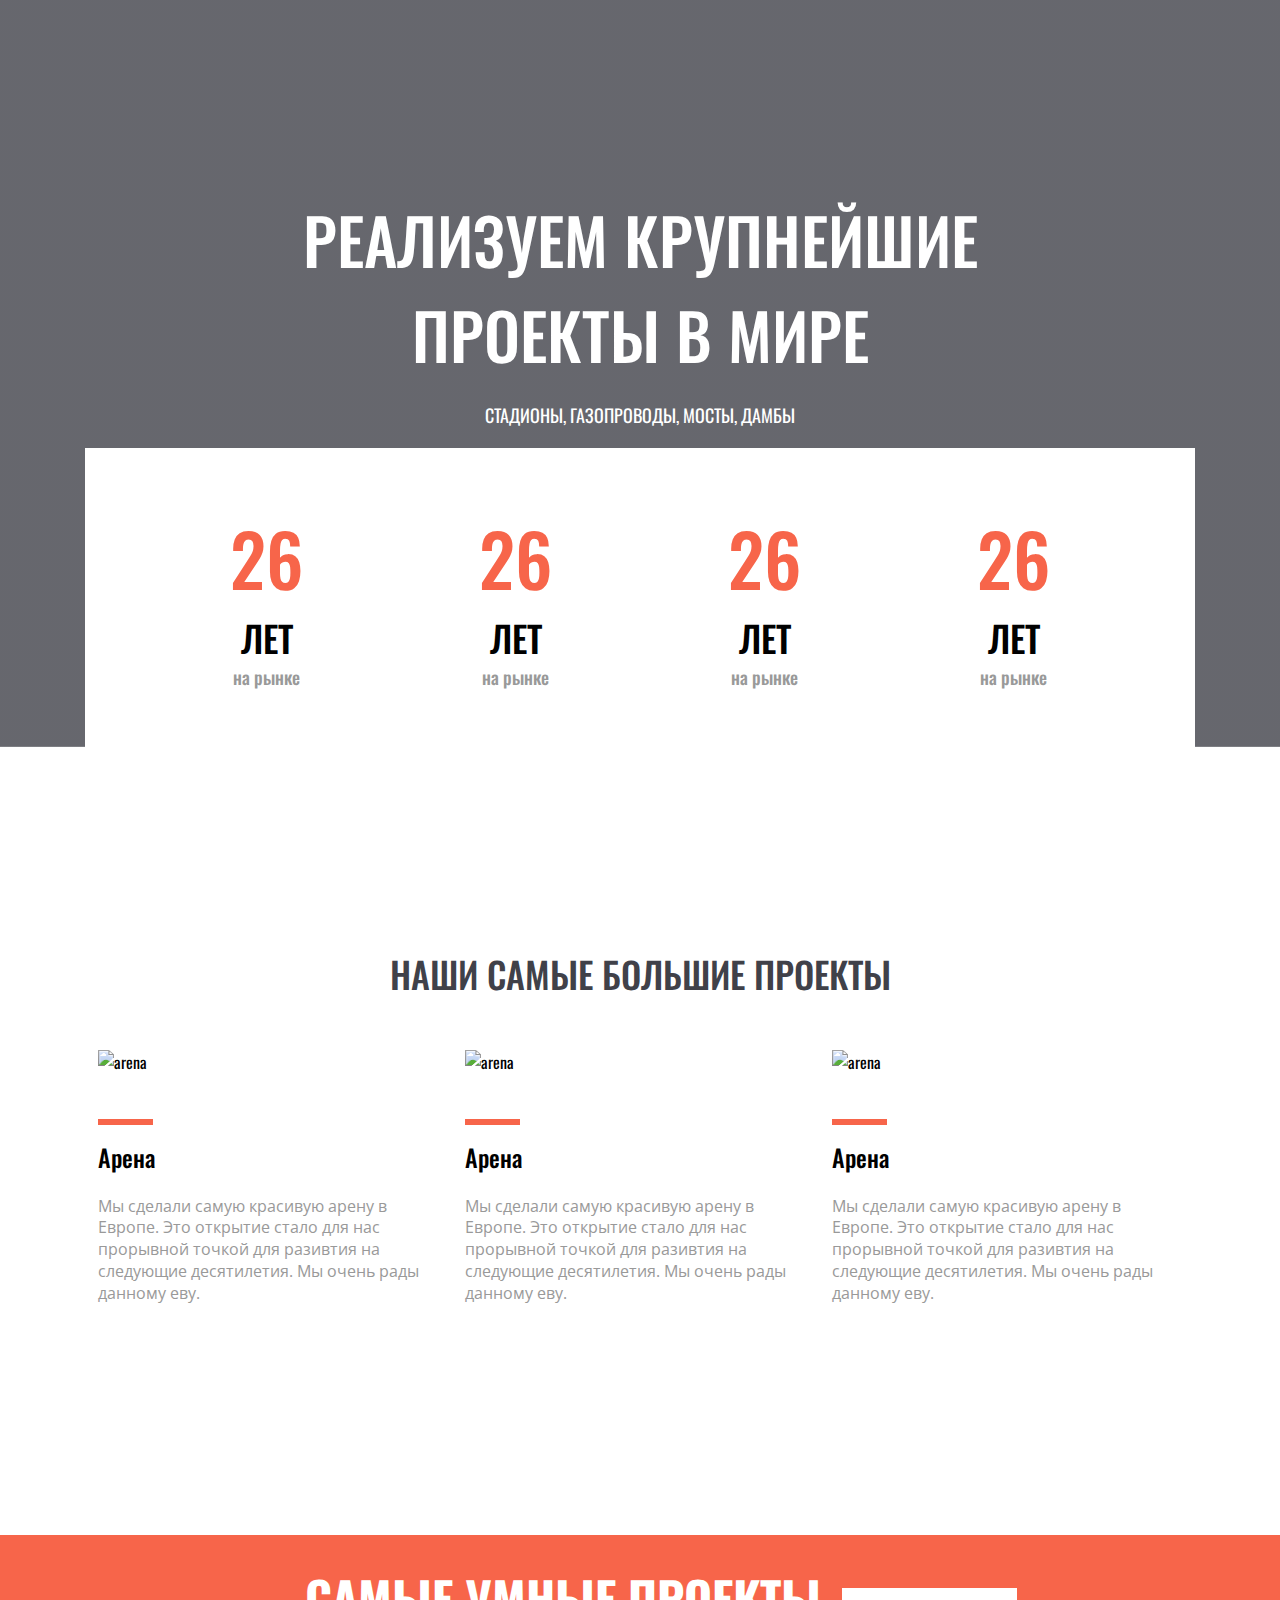
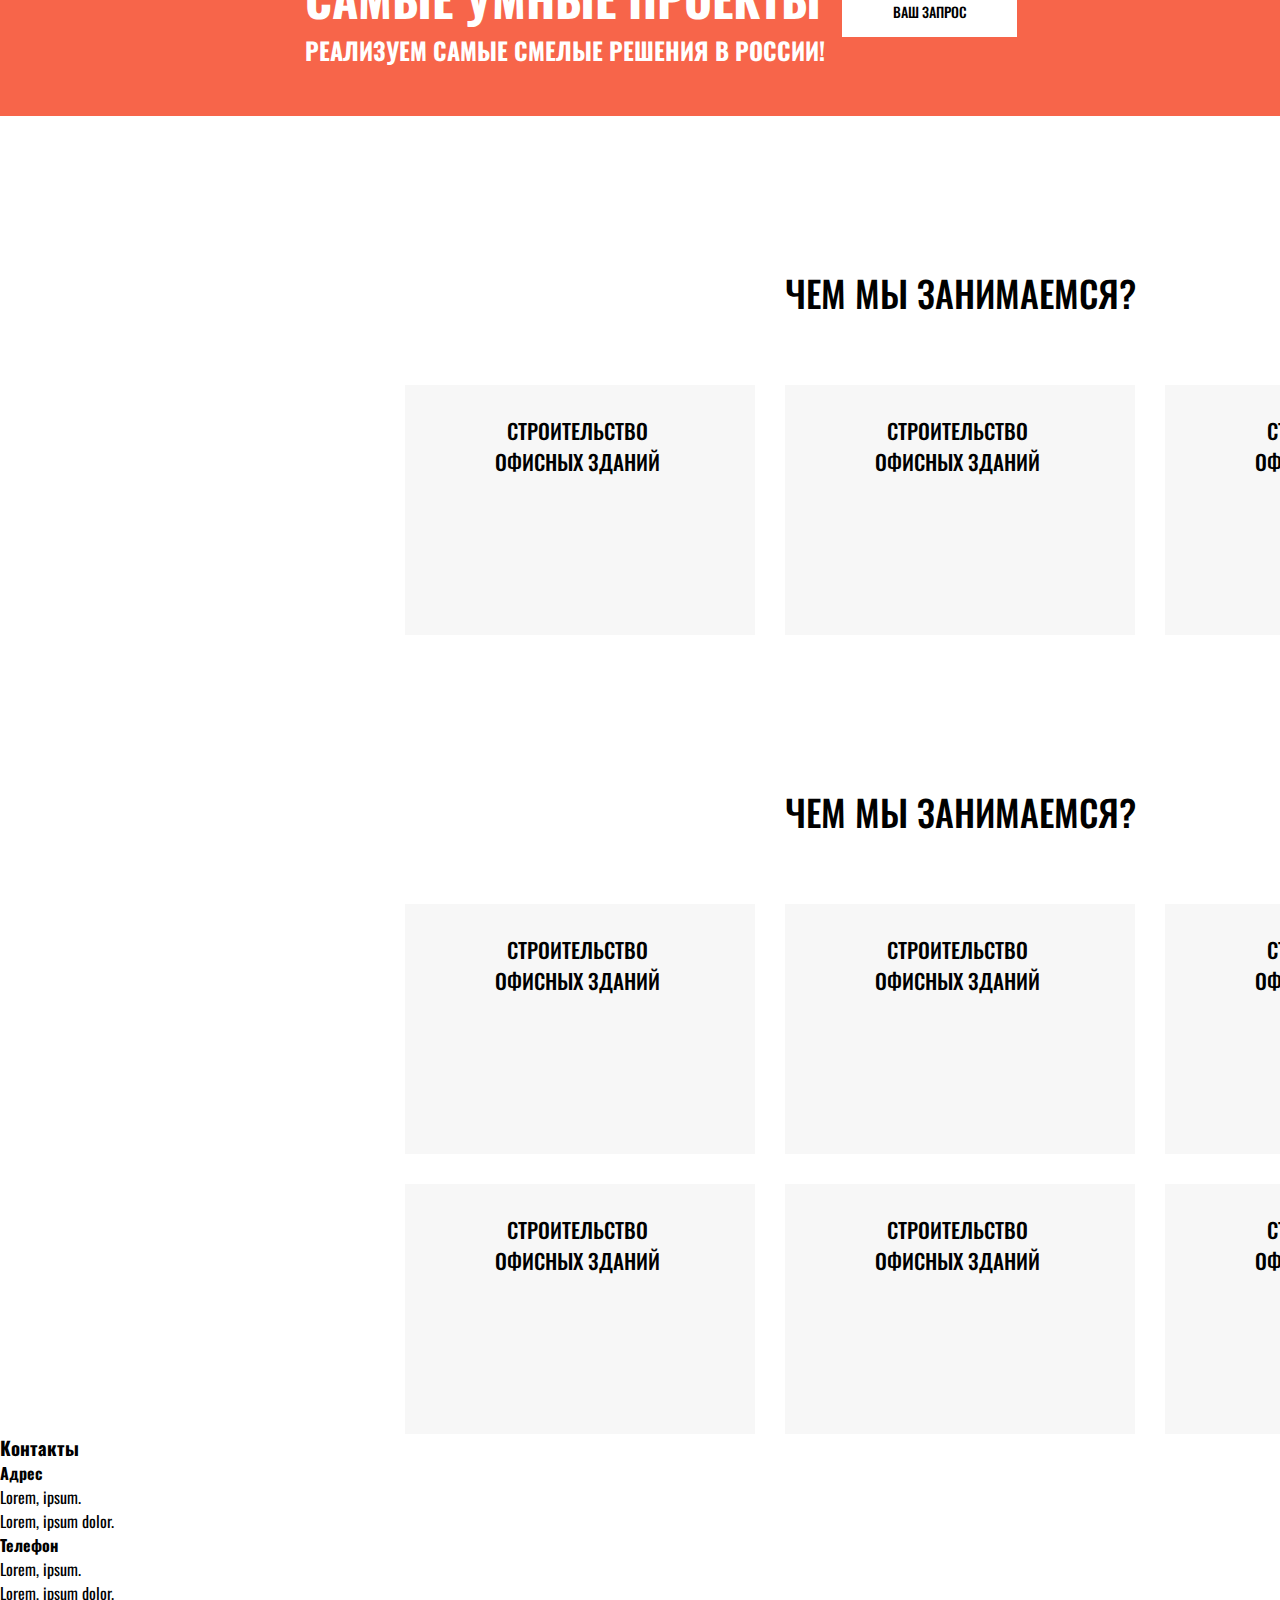
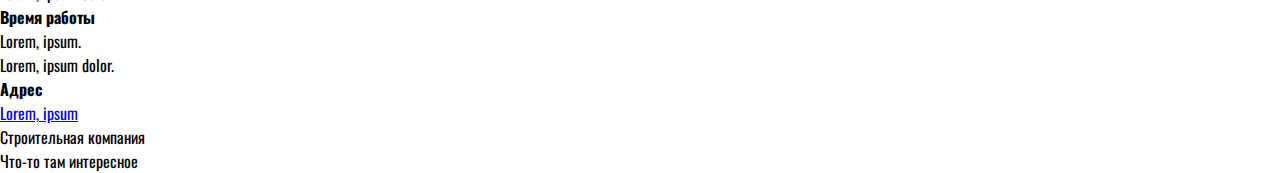
==== project/index.html @ 69884854 "css project figma 27.11.23" ====
<!DOCTYPE html>
<html lang="en">
  <head>
    <meta charset="UTF-8" />
    <meta name="viewport" content="width=device-width, initial-scale=1.0" />
    <title>Document</title>
    <link rel="stylesheet" href="./index.css" />
    <link rel="preconnect" href="https://fonts.googleapis.com" />
    <link rel="preconnect" href="https://fonts.gstatic.com" crossorigin />
    <link
      href="https://fonts.googleapis.com/css2?family=ABeeZee:ital@1&family=Oswald:wght@300;400;500;600;700&display=swap"
      rel="stylesheet"
    />
    <link rel="preconnect" href="https://fonts.googleapis.com">
<link rel="preconnect" href="https://fonts.gstatic.com" crossorigin>
<link href="https://fonts.googleapis.com/css2?family=Open+Sans&family=Oswald:wght@200&display=swap" rel="stylesheet">
<link rel="stylesheet" href="https://cdnjs.cloudflare.com/ajax/libs/font-awesome/6.4.2/css/all.min.css" integrity="sha512-z3gLpd7yknf1YoNbCzqRKc4qyor8gaKU1qmn+CShxbuBusANI9QpRohGBreCFkKxLhei6S9CQXFEbbKuqLg0DA==" crossorigin="anonymous" referrerpolicy="no-referrer" />
  </head>
  <body>
    <header class="main-header">
      <h1>Реализуем крупнейшие проекты в мире</h1>
      <h2>Стадионы, газопроводы, мосты, дамбы</h2>
      <section class="medals">
        <article>
          <header>26</header>
          <div>лет</div>
          <div>на рынке</div>
        </article>
        <article>
          <header>26</header>
          <div>лет</div>
          <div>на рынке</div>
        </article>
        <article>
          <header>26</header>
          <div>лет</div>
          <div>на рынке</div>
        </article>
        <article>
          <header>26</header>
          <div>лет</div>
          <div>на рынке</div>
        </article>
      </section>
    </header>

    <section class="arena-wrapper">
      <h3>Наши самые большие проекты</h3>
      <div class="arenas">
      <article>
        <img class="imagine"
          src="https://tournavigator.pro/%D1%84%D0%BE%D1%82%D0%BE/other/1003/1021/1460633708.JPG"
          alt="arena"
        />
        <h4>Арена</h4>
        <p>
            Мы сделали самую красивую арену в Европе. Это открытие стало для нас прорывной точкой для разивтия на следующие десятилетия. Мы очень рады данному еву.
        </p>
      </article>
     
      <article>
        <img class="imagine"
          src="https://tournavigator.pro/%D1%84%D0%BE%D1%82%D0%BE/other/1003/1021/1460633708.JPG"
          alt="arena"
        />
        <h4>Арена</h4>
        <p>
            Мы сделали самую красивую арену в Европе. Это открытие стало для нас прорывной точкой для разивтия на следующие десятилетия. Мы очень рады данному еву.
        </p>
      </article>
      <article>
        <img class="imagine"
          src="https://tournavigator.pro/%D1%84%D0%BE%D1%82%D0%BE/other/1003/1021/1460633708.JPG"
          alt="arena"
        />
        <h4>Арена</h4>
        <p>
            Мы сделали самую красивую арену в Европе. Это открытие стало для нас прорывной точкой для разивтия на следующие десятилетия. Мы очень рады данному еву.
        </p>
      </article>
    </div>
    </section>

    <section class="projects-wrapper">
        <header>
    <div class="left">
        <h3>САМЫЕ УМНЫЕ ПРОЕКТЫ</h3>
        <h4>реализуем самые смелые решения в россии!</h4>
    </div>
    <div class="right">
        <button>Ваш запрос</button>
    </div>
        </header>
    </section>   
    <section class="cards-wrapper">
      <div class="cards-header">
      <h4>Чем мы занимаемся?</h4> 
      </div>
      <div class="cards">
      <article> 
          <i class="fa-solid fa-city" style="color: #f7654a;"></i>
      <p>строительство офисных зданий</p>     
      </article> 
      <article> 
          <i class="fa-solid fa-city" style="color: #f7654a;"></i>
      <p>строительство офисных зданий</p>     
      </article> 
      <article> 
          <i class="fa-solid fa-city" style="color: #f7654a;"></i>
      <p>строительство офисных зданий</p>    
      </article>
  </div>
  </section>
  <section class="cards-wrapper">
    <div class="cards-header">
    <h4>Чем мы занимаемся?</h4>
    </div>
    <div class="cards">
    <article> 
        <i class="fa-solid fa-city" style="color: #f7654a;"></i>
    <p>строительство офисных зданий</p>     
    </article> 
    <article> 
        <i class="fa-solid fa-city" style="color: #f7654a;"></i>
    <p>строительство офисных зданий</p>     
    </article> 
    <article> 
        <i class="fa-solid fa-city" style="color: #f7654a;"></i>
    <p>строительство офисных зданий</p>     
    </article> 
    <article> 
        <i class="fa-solid fa-city" style="color: #f7654a;"></i>
    <p>строительство офисных зданий</p>     
    </article> 
    <article> 
        <i class="fa-solid fa-city" style="color: #f7654a;"></i> 
    <p>строительство офисных зданий</p>     
    </article> 
    <article> 
        <i class="fa-solid fa-city" style="color: #f7654a;"></i>
    <p>строительство офисных зданий</p>     
    </article>
</div>
</section>

        <section class="contacts">
      <div class="contacts-header"><h3>Контакты</h3></div>
      <div class="contacts-block"><article>
        <i></i>
        <h4>Адрес</h4>
        <p>Lorem, ipsum.</p>
        <p>Lorem, ipsum dolor.</p>
      </article>
      <article>
        <i></i>
        <h4>Телефон</h4>
        <p>Lorem, ipsum.</p>
        <p>Lorem, ipsum dolor.</p>
      </article>
      <article>
        <i></i>
        <h4>Время работы</h4>
        <p>Lorem, ipsum.</p>
        <p>Lorem, ipsum dolor.</p>
      </article>
      <article>
        <i></i>
        <h4>Адрес</h4>
        <p><a href="mailto:smth@gmail.com"> Lorem, ipsum</a></p>
      </article></div>
    </section>
  </body>
  <footer class="main-footer">
    <p>Строительная компания</p>
    <p>Что-то там интересное</p>
  </footer>
</html>
---- project/index.css ----
* {
    margin: 0;
    padding: 0;
    box-sizing: border-box;
    font-family: "Oswald";
}

.main-header{
    padding-top: 192px;
    background-image: linear-gradient(rgba(64, 65, 73, 0.8), rgba(64, 65, 73, 0.8)), url(https://business.com.tm/images/uploads/posts/0238225789a1493e86df9fc4af77691e.jpg);
    background-repeat: no-repeat;
    background-size: cover;
    background-position: center;
}

.main-header > h1 {
    color: #fff;
    font-weight: 500;
    text-transform: uppercase;
    font-size: 64px;
    width: 734px;
    text-align: center;
    margin: 0 auto 20px;
    line-height: 94.85px;
}

.main-header > h2 {
    font-weight: 400;
    font-size: 18px;
    color: #fff;
    text-transform: uppercase;
    margin: 0 auto 20px;
    text-align: center;
    width: 734px;
}
.medals{
background-color: #fff;
width: 1110px;
margin: 0 auto;
display: flex;
justify-content: space-around;
padding: 57px;
}

.medals header {
font-weight: 500;
font-size: 72px;
color: #F7654A;
line-height: 106px;
text-align: center;
}

.medals div:nth-child(2) {
    font-weight: 500;
    font-size: 36px;
    text-transform: uppercase;
    line-height: 53px;
    text-align: center;
}
.medals div:last-child {
color: #999;
font-weight: 500;
font-size:18px;
text-align: center;
}

.arena-wrapper {
padding-top: 200px;

}
.arena-wrapper > h3 {
font-weight: 500;
font-size: 36px;
line-height: 53.35px;
text-align: center;
margin: 0 auto 20px;
color: #404149;
text-transform: uppercase;

}
.arenas{
display: flex;
justify-content: space-around;
padding: 30px 0;
margin: 0 auto;
width: 1100px;

}
.imagine {
width: 350px;
height: 380px;
}

.arenas > article > h4 {
    width: 55px;
    border-top: 6px solid #F7654A;
    padding-top: 15px;
    margin-top: 45px;
    font-size: 24px;
    font-weight: 500;
    line-height: 35.57px;

}
.arenas > article > p {
font-family: 'Open Sans';
font-size: 16px;
font-weight: 400;
color:#999999;
line-height: 21.79px;
width: 350px;
margin-top: 20px;
}

.projects-wrapper{
    width: 100%;
    height: 181px;
    background-color: rgba(247, 101, 74, 1);
    margin-top: 200px;
}
.projects-wrapper > header {
    display: flex;
}

.left {
width: 555px;
justify-content: flex-start;
margin-left: 305px;

}
.right {
    width: 555px;
    justify-content: flex-end;
    margin-right: 0;
}

.left > h3{
    width: 537px;
    font-weight: 700;
    font-size: 48px;
    color: rgba(255, 255, 255, 1);
    line-height: 71.14px;
    /* margin: 30px 361px 10px 405px; */
}

.left > h4{
    width: 537px;
    font-weight: 700;
    font-size: 24px;
    color: rgba(255, 255, 255, 1);
    line-height: 35.57px;
    text-transform: uppercase;
    /* margin: 0 361px 45px 405px; */
}

.right > button{
    border: none;
    width: 175px;
    height: 49px;
    background-color: rgba(255, 255, 255, 1);
    text-transform: uppercase;
    font-weight: 500;
    font-size: 14px;
    line-height: 20.75px;
    margin: 53px 405px 59px 0;
    cursor: pointer;
}

.projects-wrapper > header{
    display: flex;
    justify-content: space-between;
    align-items: center;
}

.cards-wrapper{
    width: 1110px;
    padding-top: 150px;
    margin-left: 405px;
}

.cards-header{
    display: flex;
    justify-content: center;
}

.cards-header > h4{
    width: 351px;
    font-size: 36px;
    font-weight: 500;
    line-height: 53.35px;
    text-transform: uppercase;
    text-align: center;
}

.cards{
    margin-top: 66px;
    display: inline-grid;
    justify-items: center;
    grid-template-columns: 350px 350px 350px;
    gap: 30px;
}


.cards > article{
    width: 350px;
    height: 250px;
    background-color: rgba(247, 247, 247, 1);
    text-align: center;
}

.fa-solid{
    margin-top: 60px;
    width: 60px;
    height: 40px;
    font-size: 48px;
    line-height: 40.31px;
    text-align: center;
}

.cards > article > p{
    margin-top: 30px;
    margin-left: 86px;
    width: 172px;
    height: 62px;
    font-weight: 500;
    font-size: 21px;
    line-height: 31.12px;
    letter-spacing: 2%;
    text-align: center;
    text-transform: uppercase;
}
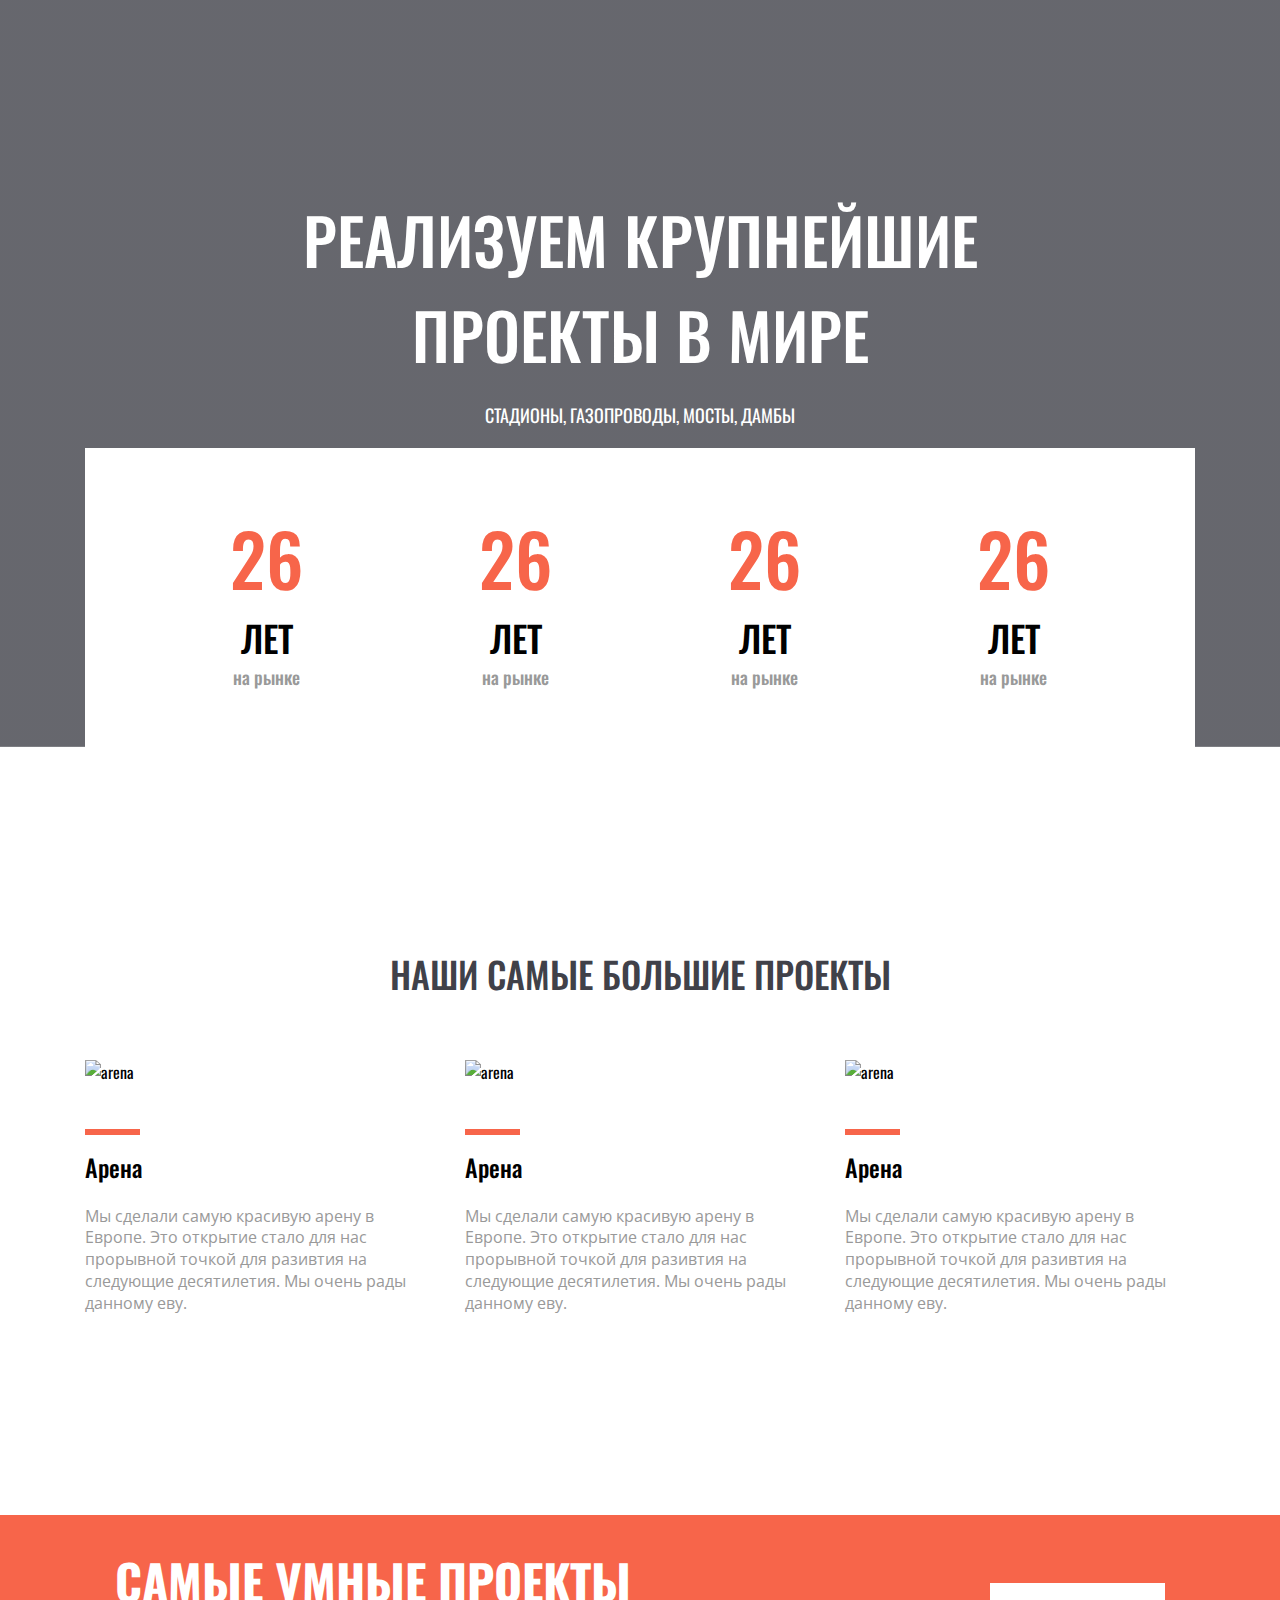
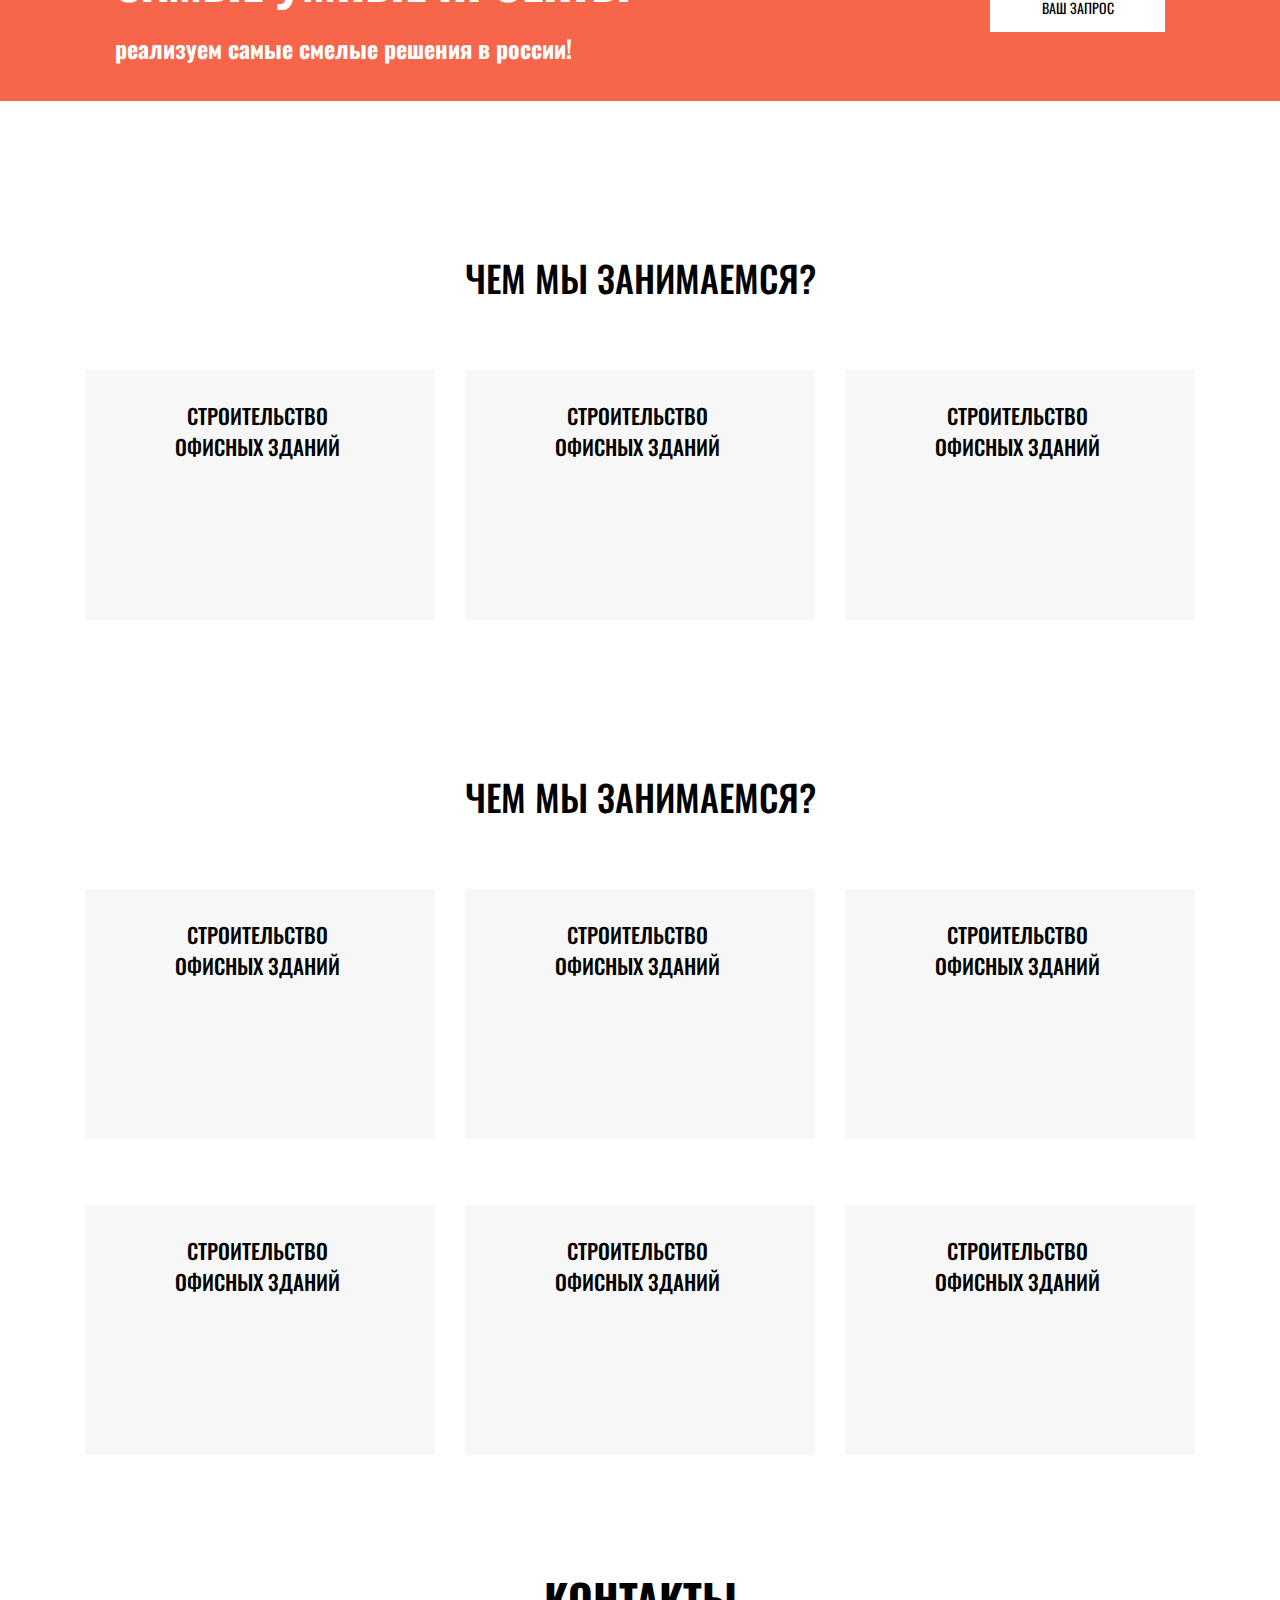
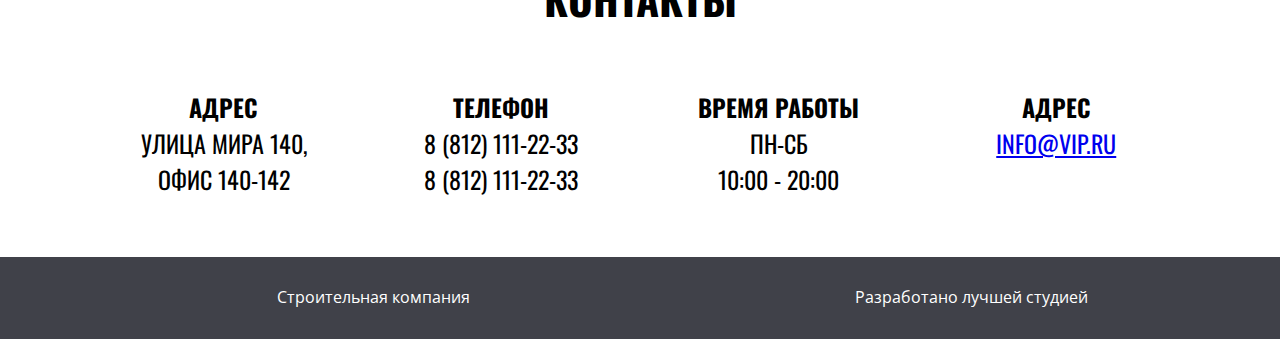
==== commit ece7ec20: "hw projects css figma" ====
--- a/project/index.html
+++ b/project/index.html
@@ -20,7 +20,7 @@
     <header class="main-header">
       <h1>Реализуем крупнейшие проекты в мире</h1>
       <h2>Стадионы, газопроводы, мосты, дамбы</h2>
-      <section class="medals">
+      <section class="medals container">
         <article>
           <header>26</header>
           <div>лет</div>
@@ -44,9 +44,9 @@
       </section>
     </header>
 
-    <section class="arena-wrapper">
+    <section class="arena-wrapper container">
       <h3>Наши самые большие проекты</h3>
-      <div class="arenas">
+      <div class="arenas container">
       <article>
         <img class="imagine"
           src="https://tournavigator.pro/%D1%84%D0%BE%D1%82%D0%BE/other/1003/1021/1460633708.JPG"
@@ -65,7 +65,7 @@
         />
         <h4>Арена</h4>
         <p>
-            Мы сделали самую красивую арену в Европе. Это открытие стало для нас прорывной точкой для разивтия на следующие десятилетия. Мы очень рады данному еву.
+          Мы сделали самую красивую арену в Европе. Это открытие стало для нас прорывной точкой для разивтия на следующие десятилетия. Мы очень рады данному еву.
         </p>
       </article>
       <article>
@@ -82,17 +82,15 @@
     </section>
 
     <section class="projects-wrapper">
-        <header>
-    <div class="left">
-        <h3>САМЫЕ УМНЫЕ ПРОЕКТЫ</h3>
+      <div class="projects-main container">
+         <header>
+          <h3>САМЫЕ УМНЫЕ ПРОЕКТЫ</h3>
         <h4>реализуем самые смелые решения в россии!</h4>
-    </div>
-    <div class="right">
-        <button>Ваш запрос</button>
-    </div>
-        </header>
+      </header>
+           <button>Ваш запрос</button>
+      </div>
     </section>   
-    <section class="cards-wrapper">
+    <section class="cards-wrapper container">
       <div class="cards-header">
       <h4>Чем мы занимаемся?</h4> 
       </div>
@@ -111,11 +109,11 @@
       </article>
   </div>
   </section>
-  <section class="cards-wrapper">
+  <section class="cards-wrapper container">
     <div class="cards-header">
     <h4>Чем мы занимаемся?</h4>
     </div>
-    <div class="cards">
+    <div class="cards container">
     <article> 
         <i class="fa-solid fa-city" style="color: #f7654a;"></i>
     <p>строительство офисных зданий</p>     
@@ -128,6 +126,8 @@
         <i class="fa-solid fa-city" style="color: #f7654a;"></i>
     <p>строительство офисных зданий</p>     
     </article> 
+  </div>
+<div class="cards1 container">
     <article> 
         <i class="fa-solid fa-city" style="color: #f7654a;"></i>
     <p>строительство офисных зданий</p>     
@@ -140,38 +140,39 @@
         <i class="fa-solid fa-city" style="color: #f7654a;"></i>
     <p>строительство офисных зданий</p>     
     </article>
-</div>
+  </div>
 </section>
 
-        <section class="contacts">
+        <section class="contacts container ">
       <div class="contacts-header"><h3>Контакты</h3></div>
-      <div class="contacts-block"><article>
-        <i></i>
+      <div class="contacts-block container">
+        <article>
+        <i class="fa-solid fa-location-dot" style="color:#F7654A;"></i>
         <h4>Адрес</h4>
-        <p>Lorem, ipsum.</p>
-        <p>Lorem, ipsum dolor.</p>
+        <p>УЛИЦА МИРА 140,</p>
+        <p>ОФИС 140-142</p>
       </article>
       <article>
-        <i></i>
+        <i class="fa-solid fa-phone" style="color:#F7654A"></i>
         <h4>Телефон</h4>
-        <p>Lorem, ipsum.</p>
-        <p>Lorem, ipsum dolor.</p>
+        <p>8 (812) 111-22-33</p>
+        <p>8 (812) 111-22-33</p>
       </article>
       <article>
-        <i></i>
+        <i class="fa-regular fa-clock" style="color: #F7654A;"></i>
         <h4>Время работы</h4>
-        <p>Lorem, ipsum.</p>
-        <p>Lorem, ipsum dolor.</p>
+        <p>ПН-СБ</p>
+        <p>10:00 - 20:00</p>
       </article>
       <article>
-        <i></i>
+        <i class="fa-regular fa-envelope" style="color: #F7654A;"></i>
         <h4>Адрес</h4>
-        <p><a href="mailto:smth@gmail.com"> Lorem, ipsum</a></p>
+        <p><a href="mailto:smth@gmail.com"> INFO@VIP.RU</a></p>
       </article></div>
     </section>
   </body>
   <footer class="main-footer">
     <p>Строительная компания</p>
-    <p>Что-то там интересное</p>
+    <p>Разработано лучшей студией</p>
   </footer>
 </html>
--- a/project/index.css
+++ b/project/index.css
@@ -3,6 +3,10 @@
     padding: 0;
     box-sizing: border-box;
     font-family: "Oswald";
+}
+.container {
+    max-width: 1110px;
+    margin: 0 auto;
 }
 
 .main-header{
@@ -18,7 +22,7 @@
     font-weight: 500;
     text-transform: uppercase;
     font-size: 64px;
-    width: 734px;
+    max-width: 734px;
     text-align: center;
     margin: 0 auto 20px;
     line-height: 94.85px;
@@ -31,12 +35,10 @@
     text-transform: uppercase;
     margin: 0 auto 20px;
     text-align: center;
-    width: 734px;
+    max-width: 734px;
 }
 .medals{
 background-color: #fff;
-width: 1110px;
-margin: 0 auto;
 display: flex;
 justify-content: space-around;
 padding: 57px;
@@ -65,9 +67,10 @@
 }
 
 .arena-wrapper {
-padding-top: 200px;
-
-}
+margin-top: 200px;
+margin-bottom: 200px;
+}
+
 .arena-wrapper > h3 {
 font-weight: 500;
 font-size: 36px;
@@ -76,22 +79,20 @@
 margin: 0 auto 20px;
 color: #404149;
 text-transform: uppercase;
-
-}
+margin-bottom: 60px;
+}
+
 .arenas{
 display: flex;
-justify-content: space-around;
-padding: 30px 0;
-margin: 0 auto;
-width: 1100px;
+gap:30px;
 
 }
 .imagine {
-width: 350px;
-height: 380px;
-}
-
-.arenas > article > h4 {
+max-width: 100%;
+
+}
+
+.arenas  > article >  h4 {
     width: 55px;
     border-top: 6px solid #F7654A;
     padding-top: 15px;
@@ -100,6 +101,19 @@
     font-weight: 500;
     line-height: 35.57px;
 
+}
+.arenas h4{
+    position: relative;
+}
+
+.arenas h4 ::before {
+content: "";
+width: 55px;
+height: 6px;
+background-color: #F7654A;
+position: absolute;
+left: 0;
+top: -15px;
 }
 .arenas > article > p {
 font-family: 'Open Sans';
@@ -107,74 +121,63 @@
 font-weight: 400;
 color:#999999;
 line-height: 21.79px;
-width: 350px;
 margin-top: 20px;
 }
 
-.projects-wrapper{
-    width: 100%;
-    height: 181px;
-    background-color: rgba(247, 101, 74, 1);
-    margin-top: 200px;
-}
-.projects-wrapper > header {
-    display: flex;
-}
-
-.left {
-width: 555px;
-justify-content: flex-start;
-margin-left: 305px;
-
-}
-.right {
-    width: 555px;
-    justify-content: flex-end;
-    margin-right: 0;
-}
-
-.left > h3{
-    width: 537px;
-    font-weight: 700;
-    font-size: 48px;
-    color: rgba(255, 255, 255, 1);
-    line-height: 71.14px;
-    /* margin: 30px 361px 10px 405px; */
-}
-
-.left > h4{
-    width: 537px;
-    font-weight: 700;
-    font-size: 24px;
-    color: rgba(255, 255, 255, 1);
-    line-height: 35.57px;
-    text-transform: uppercase;
-    /* margin: 0 361px 45px 405px; */
-}
-
-.right > button{
-    border: none;
+
+.projects-main button {
     width: 175px;
     height: 49px;
-    background-color: rgba(255, 255, 255, 1);
-    text-transform: uppercase;
-    font-weight: 500;
     font-size: 14px;
-    line-height: 20.75px;
-    margin: 53px 405px 59px 0;
+    line-height: 20px;
+    border: none;
+    outline: none;
     cursor: pointer;
-}
+    transition: all 0.5s ease;
+    background-color: #fff;
+    text-transform: uppercase;
+    margin-left: auto;
+    align-self: center;
+}
+
+.projects-main button:hover {
+    background-color: bisque;
+}
+
+.projects-wrapper {
+    background-color: #F7654A;
+    color: #fff;
+}
+
+.projects-main {
+    display: flex;
+    padding: 30px;
+}
+
+.projects-main header h3 {
+    font-size: 48px;
+    line-height: 71px;
+    font-weight: 700;
+    text-transform: uppercase;
+    margin-bottom: 10px;
+}
+
+.projects-main header h4 {
+    font-size: 24px;
+    line-height: 45px;
+}
+
 
 .projects-wrapper > header{
     display: flex;
     justify-content: space-between;
     align-items: center;
-}
+} 
 
 .cards-wrapper{
     width: 1110px;
     padding-top: 150px;
-    margin-left: 405px;
+
 }
 
 .cards-header{
@@ -191,12 +194,12 @@
     text-align: center;
 }
 
-.cards{
+.cards {
     margin-top: 66px;
-    display: inline-grid;
-    justify-items: center;
-    grid-template-columns: 350px 350px 350px;
-    gap: 30px;
+    display: flex;
+    justify-content: space-between;
+    align-items: center;
+  
 }
 
 
@@ -207,7 +210,7 @@
     text-align: center;
 }
 
-.fa-solid{
+.cards > article > i {
     margin-top: 60px;
     width: 60px;
     height: 40px;
@@ -228,4 +231,173 @@
     text-align: center;
     text-transform: uppercase;
 }
-
+.cards1 {
+    margin-top: 66px;
+    display: flex;
+    justify-content: space-between;
+    align-items: center;
+  
+}
+
+
+.cards1 > article{
+    width: 350px;
+    height: 250px;
+    background-color: rgba(247, 247, 247, 1);
+    text-align: center;
+}
+
+
+.cards1 > article > p{
+    margin-top: 30px;
+    margin-left: 86px;
+    width: 172px;
+    height: 62px;
+    font-weight: 500;
+    font-size: 21px;
+    line-height: 31.12px;
+    letter-spacing: 2%;
+    text-align: center;
+    text-transform: uppercase;
+}
+.cards1 > article > i {
+    margin-top: 60px;
+    width: 60px;
+    height: 40px;
+    font-size: 48px;
+    line-height: 40.31px;
+    text-align: center;
+}
+.contacts-header {
+    text-align: center;
+    margin-top: 112px;
+    text-transform: uppercase;
+    font-size: 36px;
+    font-weight: 500;  
+}
+.contacts-block {
+    display: flex;
+    justify-content: space-around;
+    margin-top: 60px;
+   
+   }
+.contacts-block > article {
+    width: 255px;
+    /* height: 191px; */
+    text-align: center;
+    text-transform: uppercase;
+    font-size: 24px;
+  
+}
+.contacts > .contacts-header > .contacts-block > article > i {
+    width: 71px;
+   
+}
+.contacts > .contacts-header > .contacts-block > article > h4{
+    text-align: center;
+    color: #999999;
+    font-weight: 500;
+    font-size: 24px;
+    line-height: 35.57px;
+    margin-top: 35px;
+    margin-bottom: 35px;
+}
+
+.main-footer {
+    background-color: #404149;
+    display: flex;
+    justify-content: space-around;
+    align-items: center;
+    height: 82px;
+    margin-top: 60px;
+  
+}
+ .main-footer > p {
+    font-size: 16px;
+    font-family: "Open Sans";
+    color: #FFFFFF;
+    line-height: 21.79px;
+    font-weight: 400;
+
+ }
+ .main-footer > p:first-child {
+    margin-left: 85px;
+ }
+
+
+@media screen and  (max-width: 750px) {
+
+    .main-header h1 {
+        font-size: 24px;
+        line-height: 36px ;
+    }
+    .main-header h2{
+        font-size: 16px;
+        line-height: 36px ;
+    }
+    .cards {
+        flex-wrap: wrap;
+    }
+    .cards1 {
+        flex-wrap: wrap;
+    }
+    .contacts-block{
+        flex-wrap:wrap;
+    }
+    .main-footer{
+        flex-wrap:wrap;
+    }
+}
+    @media screen and (max-width: 450px) {
+        .medals {
+            flex-wrap: wrap;
+        }
+        .medals header {
+            font-size: 30px;
+            line-height: 35px;
+        }
+        .medals div:nth-child(2){
+            font-size: 20px;
+            line-height: 25px;
+        }
+        .arenas{
+            flex-wrap: wrap;
+        }
+        .arenas article h4 {
+            font-size: 16px;
+        }
+        .arenas article p {
+            font-size: 12px;
+        }
+        .arena-wrapper  h3 {
+            font-size: 20px;
+            line-height: 30px;
+        }
+        .projects-main {
+            flex-wrap: wrap;
+        }
+        .projects-main > button {
+        margin-left: 0;
+        flex-basis: 100%;
+        margin-top: 20px;
+        }
+        .cards {
+            flex-wrap: wrap;
+        }
+        .cards1 {
+            flex-wrap: wrap;
+        }
+        .contacts-block{
+            flex-wrap: wrap;
+        }
+        .main-footer{
+            flex-wrap: wrap;
+        }
+    
+    }
+    @media screen and (max-width: 390px){
+        .arenas{
+            flex-wrap: wrap;
+            padding: 15px;
+        }
+    }